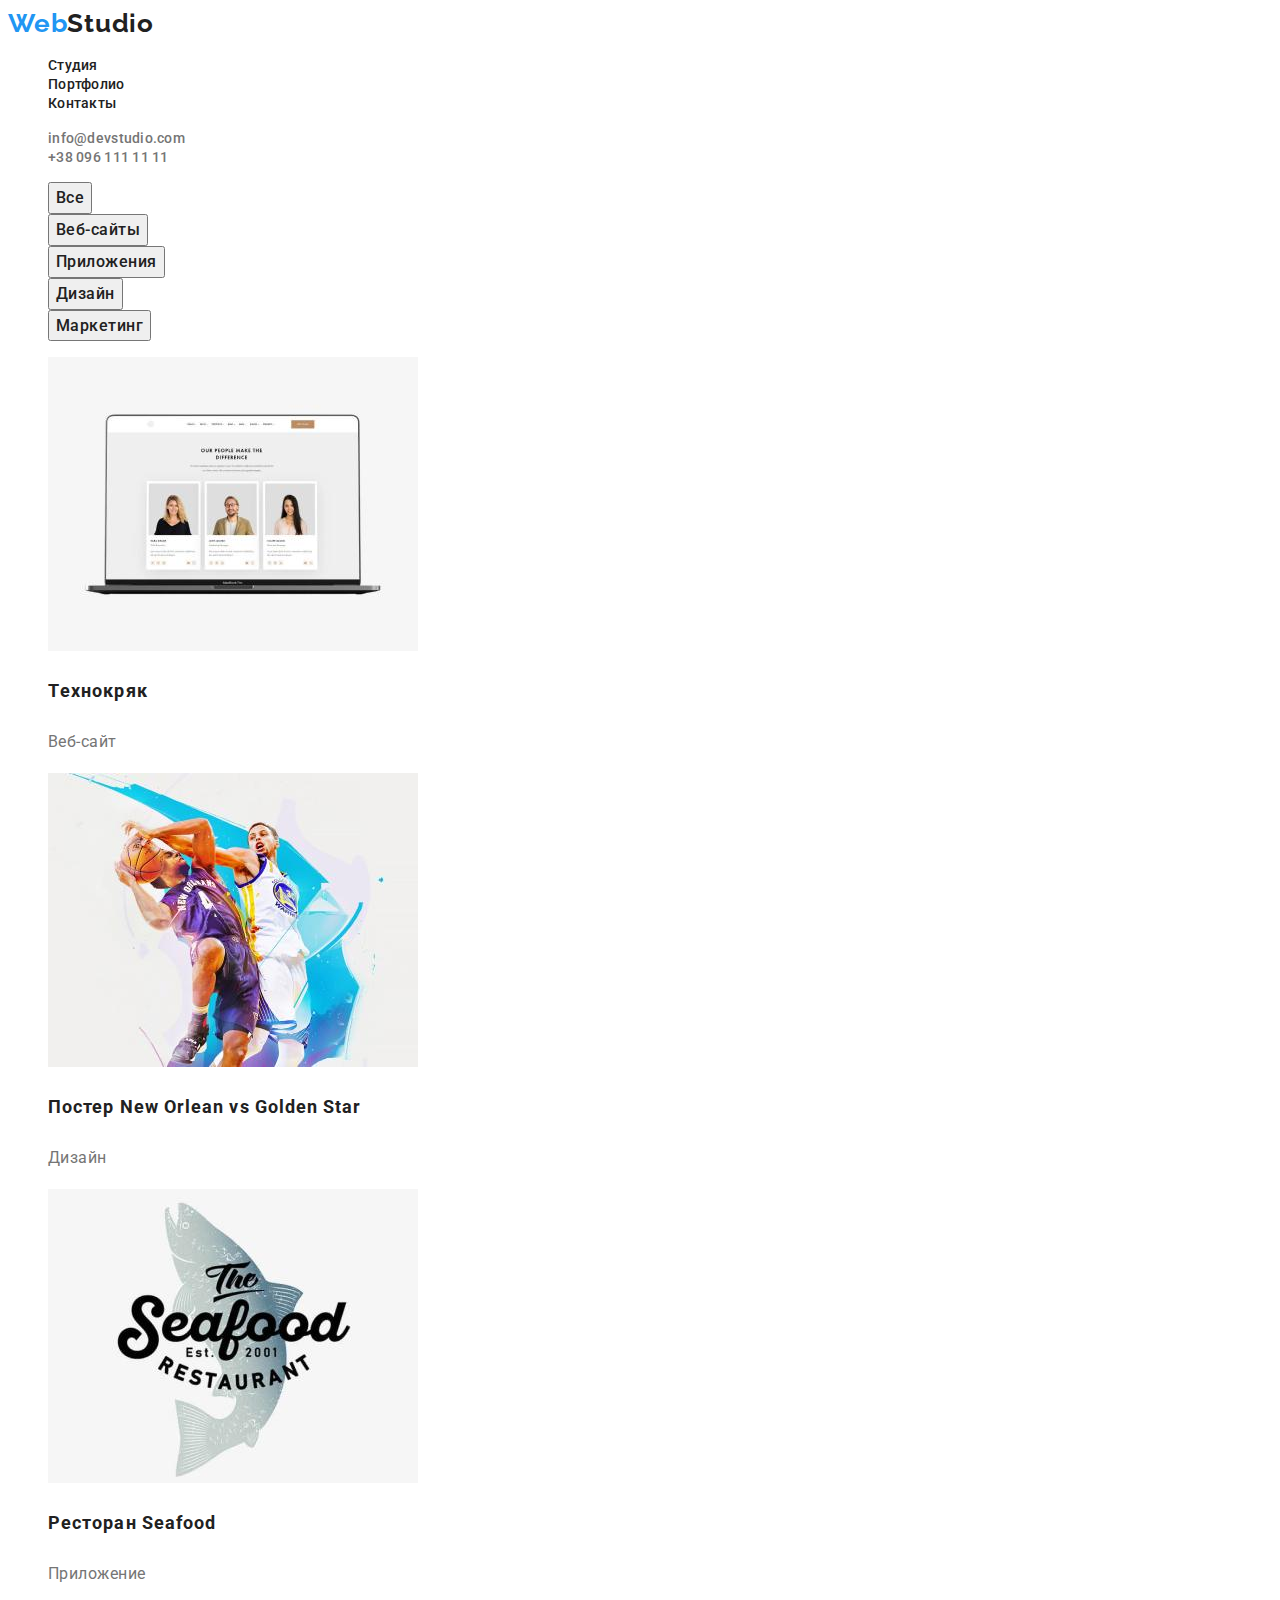
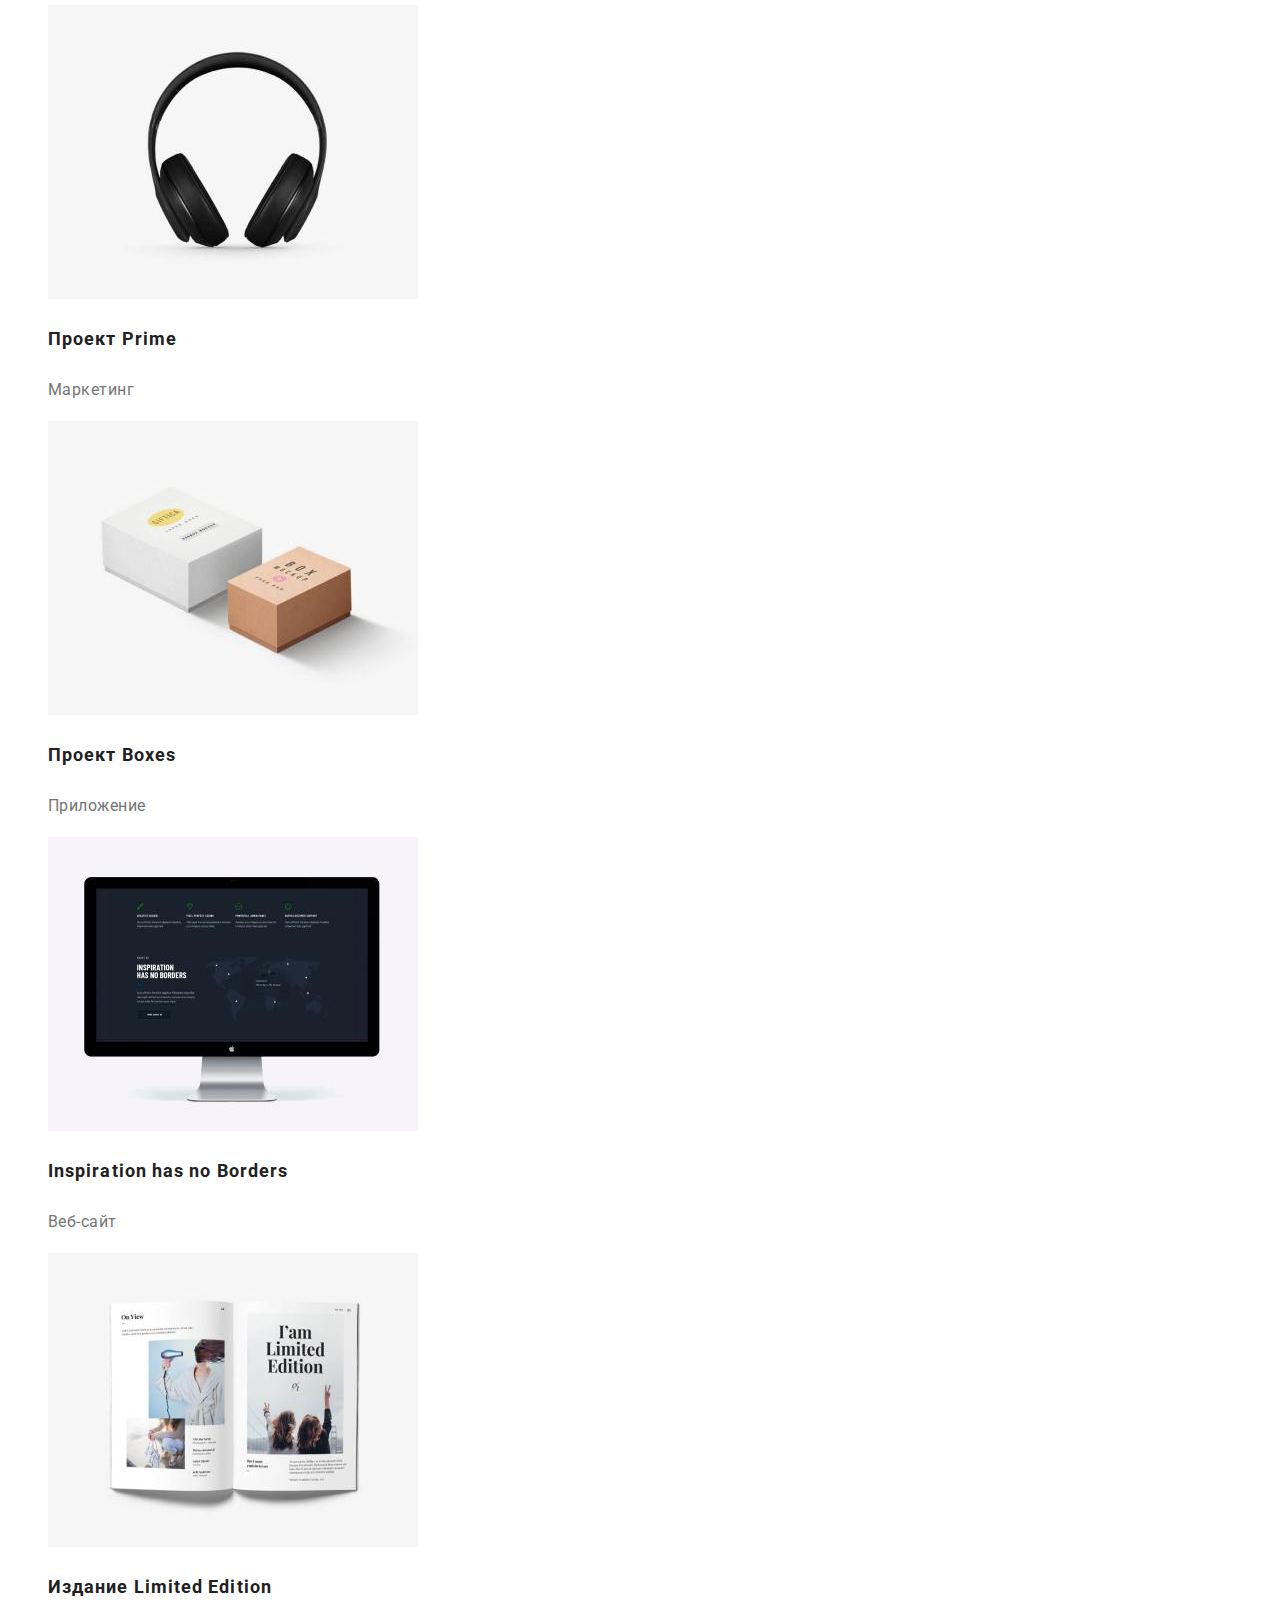
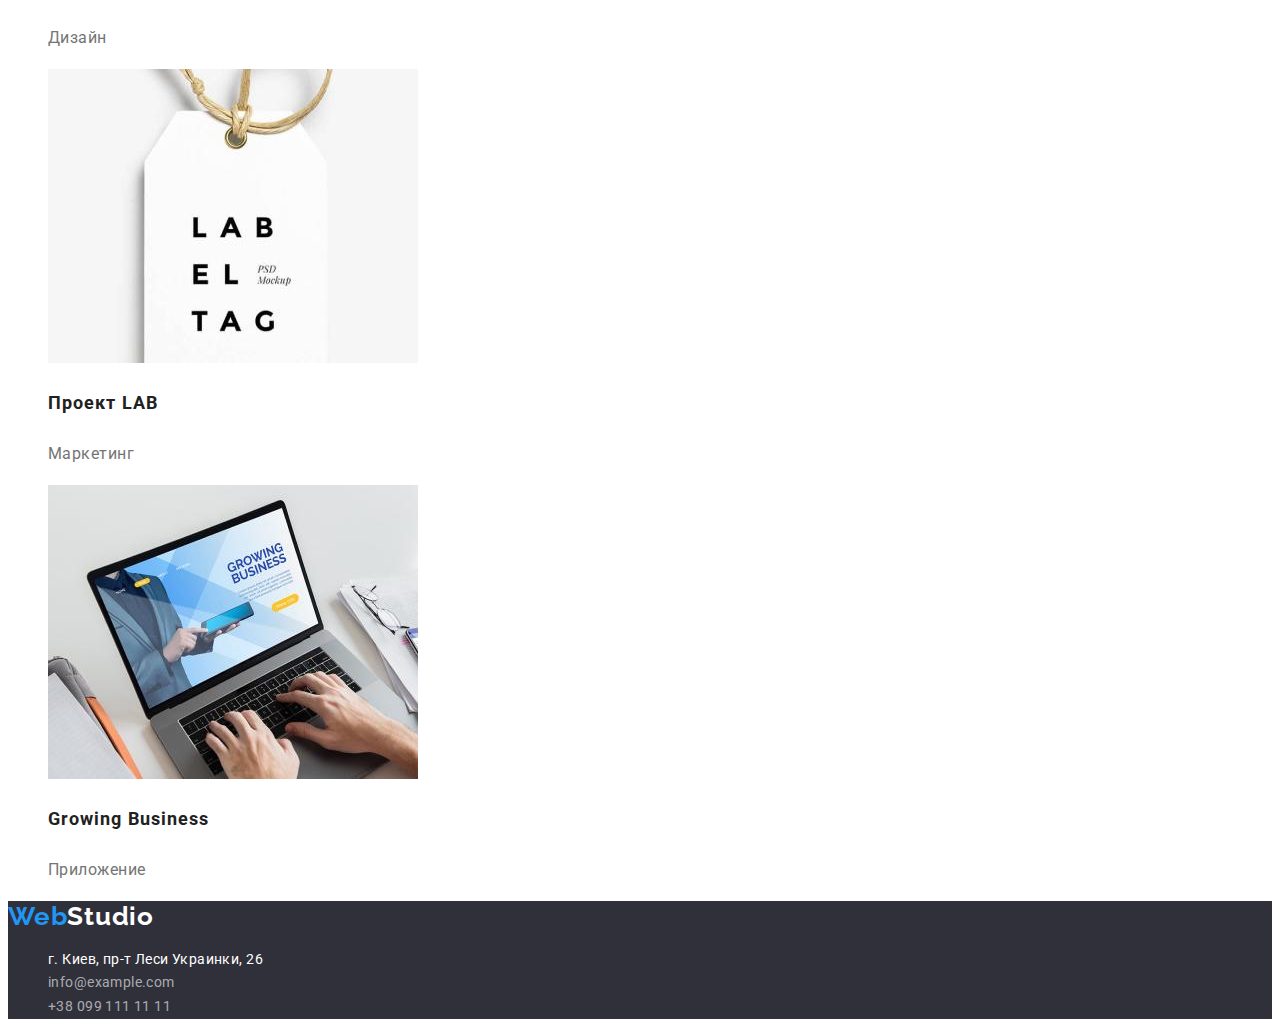
==== portfolio.html @ d976edd1 "start portfolio" ====
<!DOCTYPE html>
<html lang="ru">

<head>
    <meta charset="UTF-8">
    <meta http-equiv="X-UA-Compatible" content="IE=edge">
    <meta name="viewport" content="width=device-width, initial-scale=1.0">
    <title>Document</title>
    <link rel="preconnect" href="https://fonts.googleapis.com">
    <link rel="preconnect" href="https://fonts.gstatic.com" crossorigin>
    <link href="https://fonts.googleapis.com/css2?family=Raleway:wght@700&family=Roboto:wght@400;500;700&display=swap" rel="stylesheet">
    <link rel="stylesheet" href="./css/styles.css">
</head>

<body>
    <!--Шапка сайта-->
    <header class="header">
        <nav class="header-nav">
            <a class="link-logo link" href="/"><span class="logo">Web</span>Studio</a>
            <ul class="list menu-list">
                <li><a class="menu-link link" href="">Студия</a></li>
                <li><a class="menu-link link" href="">Портфолио</a></li>
                <li><a class="menu-link link" href="">Контакты</a></li>
            </ul>
        </nav>
        <ul class="list header-contacts">
            <li><a class="contacts-link link" href="mailto:info@devstudio.com" class="link contacts">info@devstudio.com</a></li>
            <li><a class="contacts-link link" href="tel:+380961111111" class="link contacts">+38 096 111 11 11</a></li>
        </ul>
    </header>
    <!--main-->
    <main>
        <h1 class="visually-hidden">Портфолио</h1>
        <section class="filters">
            <h2 class="visually-hidden">Фильтры</h2>
            <ul class="filters-list list">
                <li class="filters-item">
                    <button class="filters-button" type="button">Все</button>
                </li>
                <li class="filters-item">
                    <button class="filters-button" type="button">Веб-сайты</button>
                </li>
                <li class="filters-item">
                    <button class="filters-button" type="button">Приложения</button>
                </li>
                <li class="filters-item">
                    <button class="filters-button" type="button">Дизайн</button>
                </li>
                <li class="filters-item">
                    <button class="filters-button" type="button">Маркетинг</button>
                </li>
            </ul>
        </section>
        <section class="projects">
            <h2 class="visually-hidden">Проекты</h2>
            <ul class="projects-list list">
                <li class="projects-item">
                    <a class="link" href="">
                    <img src="./images/techno.jpg" alt="Ноутбук с веб-сайтом Tехнокряк">
                    <h3 class="projects-title">Tехнокряк</h3>
                    <p class="projects-text">Веб-сайт</p>
                    </a>
                </li>
                <li class="projects-item">
                    <a class="link" href="">
                    <img src="./images/new_orlean_vs_goldenstar.jpg" alt="Постер New Orlean vs Golden Star">
                    <h3 class="projects-title">Постер New Orlean vs Golden Star</h3>
                    <p class="projects-text">Дизайн</p>
                    </a>
                </li>
                <li class="projects-item">
                    <a class="link" href="">
                    <img src="./images/restaurant_seafood.jpg" alt="Приложение для ресторана Seafood">
                    <h3 class="projects-title">Ресторан Seafood</h3>
                    <p class="projects-text">Приложение</p>
                    </a>
                </li>
                <li class="projects-item">
                    <a class="link" href="">
                    <img src="./images/project_prime.jpg" alt="Наушники">
                    <h3 class="projects-title">Проект Prime</h3>
                    <p class="projects-text">Маркетинг</p>
                    </a>
                </li>
                <li class="projects-item">
                    <a class="link" href="">
                    <img src="./images/project_boxes.jpg" alt="Две коробки">
                    <h3 class="projects-title">Проект Boxes</h3>
                    <p class="projects-text">Приложение</p>
                    </a>
                </li>
                <li class="projects-item">
                    <a class="link" href="">
                    <img src="./images/inspiration_has_no_borders.jpg" alt="Монитор с изображением веб-сайта">
                    <h3 class="projects-title">Inspiration has no Borders</h3>
                    <p class="projects-text">Веб-сайт</p>
                    </a>
                </li>
                <li class="projects-item">
                    <a class="link" href="">
                    <img src="./images/limited_edition.jpg" alt="Журнал">
                    <h3 class="projects-title">Издание Limited Edition</h3>
                    <p class="projects-text">Дизайн</p>
                    </a>
                </li>
                <li class="projects-item">
                    <a class="link" href="">
                    <img src="./images/project_lab.jpg" alt="Бирка с логотипом">
                    <h3 class="projects-title">Проект LAB</h3>
                    <p class="projects-text">Маркетинг</p>
                    </a>
                </li>
                <li class="projects-item">
                    <a class="link" href="">
                    <img src="./images/growing_business.jpg" alt="Ноутбук с открытым приложением">
                    <h3 class="projects-title">Growing Business</h3>
                    <p class="projects-text">Приложение</p>
                    </a>
                </li>
        </ul>
        </section>
    </main>
    <!--Подвал-->
    <footer class="footer">
        <a class="link link-logo" href="/"><span class="logo">Web</span><span class="logo-peas">Studio</span></a>
        <address class="address">
            <ul class="footer-list list">
                <li class="footer-item">
                    <a class="footer-link address-link link" href="https://goo.gl/maps/ogWhapV2cwfXkdkf7" target="_blank" rel="noreferrer noopener" class="link coloring">г. Киев,
                        пр-т Леси Украинки, 26</a>
                </li>
                <li class="footer-item">
                    <a class="footer-link footer-contacts link" href="mailto:info@example.com" class="link coloring-contacts">info@example.com</a>
                </li>
                <li class="footer-item">
                    <a class="footer-link footer-contacts link" href="tel:+380991111111" class="link coloring-contacts">+38 099 111 11 11</a>
                </li>
            </ul>
        </address>
    </footer>

</body>
</html>
---- css/styles.css ----
/* color: #757575; */
/* main color: #212121; */
/* color: #FFFFFF; */
/* color: rgba(255, 255, 255, 0.6); */
/* color: #2196F3; */

:root {
    --primary-title-color: #212121;
    --primery-text-color: #757575;
    --accent-color: #2196F3;
    --hiro-white-color: #FFFFFF;
    --for-footer: rgba(255, 255, 255, 0.6);
    --secondary-title-color: #212121;
    
}

body { 
    font-family: 'Roboto', sans-serif;
    font-style: normal;
    color: var(--primary-text-color);
}
.list {
    list-style: none;
}
.link {
    text-decoration: none;
}

.second-title {
    font-weight: 700;
    font-size: 36px;
    line-height: 1.17;
    text-align: center;
    letter-spacing: 0.03em;
    color: var(--primary-title-color);
}

.footer-link {
    font-weight: 400;
    font-size: 14px;
    line-height: 1.7;
    letter-spacing: 0.03em;
}

/* ----------------header------------------- */

.link-logo {
    font-family: 'Raleway', sans-serif;
    font-weight: 700;
    font-size: 26px;
    line-height: 1.19;
    letter-spacing: 0.03em;
    color: var(--secondary-title-color);
}
.logo {
    color: var(--accent-color);
}

.menu-link {
    font-weight: 500;
    font-size: 14px;
    line-height: 1.14;
    letter-spacing: 0.02em;
    color: var(--secondary-title-color);
}

.contacts-link {
    font-weight: 500;
    font-size: 14px;
    line-height: 1.14;
    letter-spacing: 0.02em;
    color: var(--primery-text-color);
}

.menu-link:hover, .menu-link:focus,
.contacts-link:hover, .contacts-link:focus {
    color: var(--accent-color);
}

.visually-hidden {
    position: absolute;
    white-space: nowrap;
    width: 1px;
    height: 1px;
    overflow: hidden;
    border: 0;
    padding: 0;
    clip: rect(0 0 0 0);
    clip-path: inset(50%);
    margin: -1px;
}

/* ----------------hero------------------- */

.hero {
    background-color: #2F303A;
}
.hero-title {
    font-weight: 900;
    font-size: 44px;
    line-height: 1.36;
    text-align: center;
    letter-spacing: 0.06em;
    text-transform: uppercase;
    color: var(--hiro-white-color);
}
.hero-button {
    font-family: inherit;
    font-weight: 700;
    font-size: 16px;
    line-height: 1.87;    
    letter-spacing: 0.06em;
    color: var(--hiro-white-color);    
    background-color: var(--accent-color);
    cursor: pointer;
}
.hero-button:hover, .hero-button:focus {
    background-color: #188CE8;
}
/* ---------------our advantage---------------- */

.advantage-title {
    font-weight: 700;
    font-size: 14px;
    line-height: 1.14;
    letter-spacing: 0.03em;
    text-transform: uppercase;
    color: var(--secondary-title-color);
}
.advantage-text {
    font-weight: 400;
    font-size: 14px;
    line-height: 1.71;
    letter-spacing: 0.03em;
    color: var(--primery-text-color);
}
/* ---------------what are we doing--------------- */

/* -----------------our team------------------ */
.team {
    background-color:  #F5F4FA;
}
.member-team {
    font-weight: 500;
    font-size: 16px;
    line-height: 1.19;
    text-align: center;
    letter-spacing: 0.03em;
    color: var(--secondary-title-color);
}
.text-team {
    font-weight: 400;
    font-size: 16px;
    line-height: 1.19;
    text-align: center;
    letter-spacing: 0.03em;
    color: var(--primery-text-color);
}
/* -----------------footer------------------ */
.footer {
    background-color: #2F303A;
}
.logo-peas {
    color: var(--hiro-white-color);
}
.address {
    font-style: normal;
}
.address-link {
    color: var(--hiro-white-color);
}
.footer-contacts {
    color: var(--for-footer);
}
.footer-link:hover, .footer-link:focus {
    color: var(--accent-color);
}


/* -------------------------Portfolio------------------------------ */
/* -------------------------Portfolio------------------------------ */
/* -----------------filters section------------------ */
.filters-button {
    font-family: inherit;
    font-weight: 500;
    font-size: 16px;
    line-height: 1.62;
    text-align: center;
    letter-spacing: 0.03em;
    color: var(--secondary-title-color);
}
.filters-button:focus, .filters-button:hover {
    background-color: var(--accent-color);
    color: var(--hiro-white-color);
}
/* -----------------projects section------------------ */
.projects-title {
    font-weight: 700;
    font-size: 18px;
    line-height: 2;
    letter-spacing: 0.06em;
    color: var(--secondary-title-color);
}
.projects-text {
    font-weight: normal;
    font-size: 16px;
    line-height: 1.87;
    letter-spacing: 0.03em;
    color: var(--primery-text-color);
}
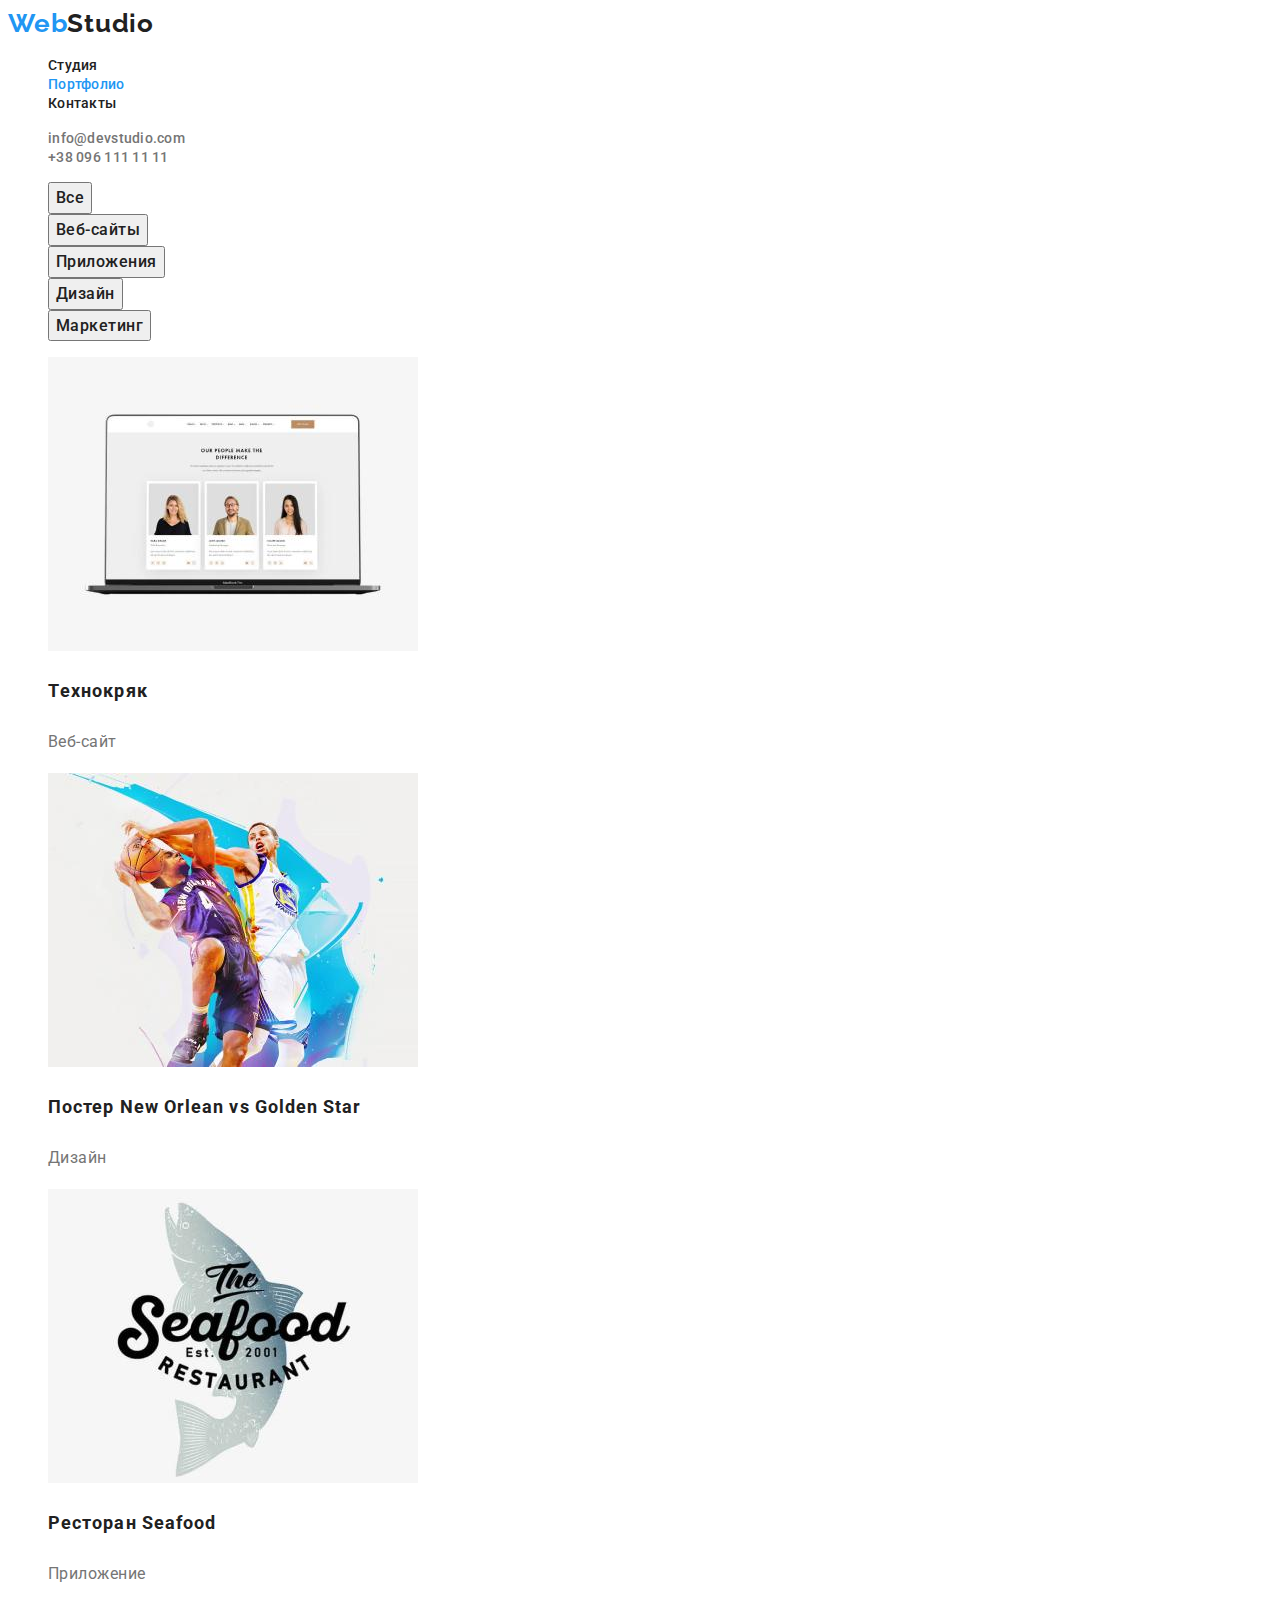
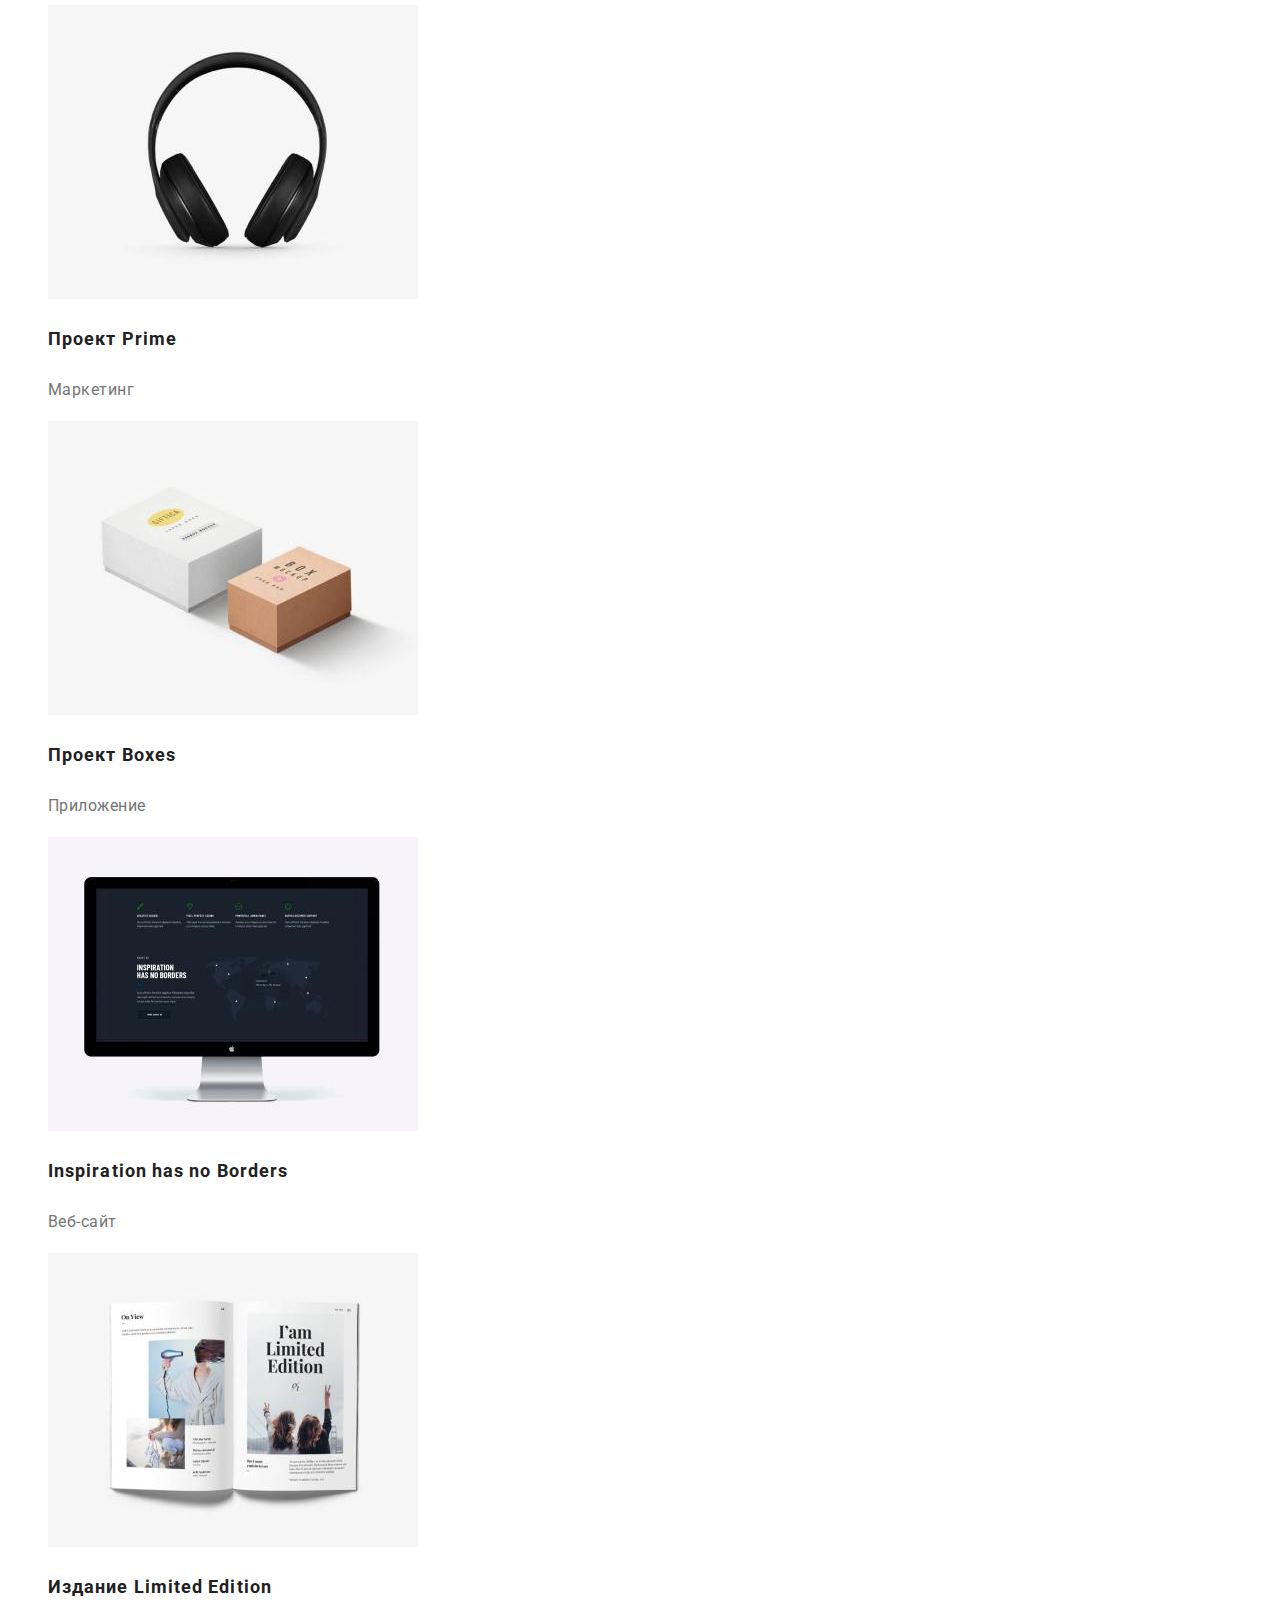
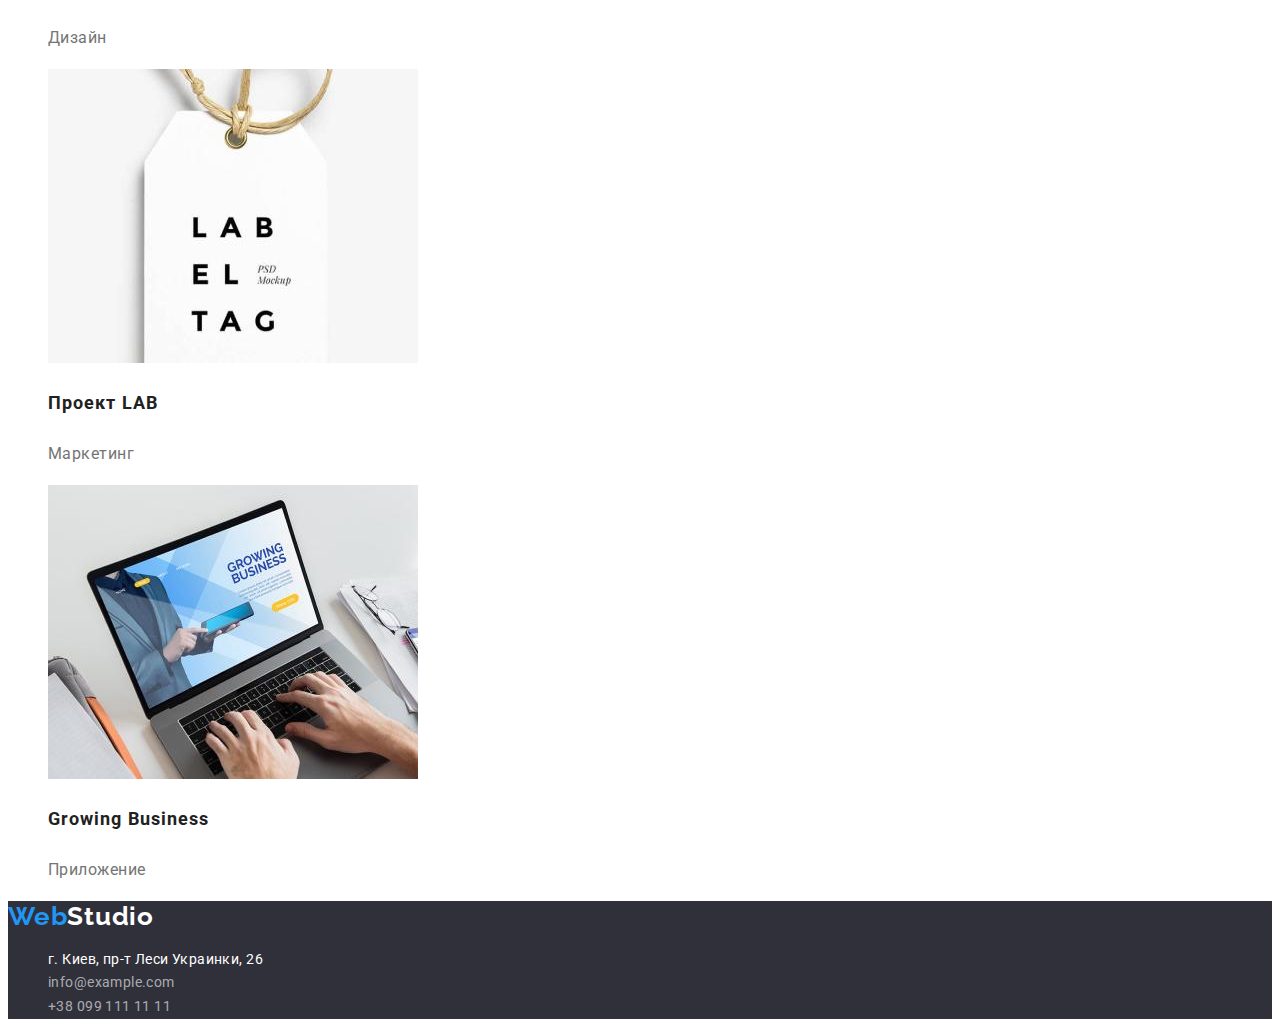
==== commit 94753741: "final" ====
--- a/portfolio.html
+++ b/portfolio.html
@@ -8,7 +8,7 @@
     <title>Document</title>
     <link rel="preconnect" href="https://fonts.googleapis.com">
     <link rel="preconnect" href="https://fonts.gstatic.com" crossorigin>
-    <link href="https://fonts.googleapis.com/css2?family=Raleway:wght@700&family=Roboto:wght@400;500;700&display=swap" rel="stylesheet">
+    <link href="https://fonts.googleapis.com/css2?family=Raleway:wght@700&family=Roboto:wght@400;500;700;900&display=swap" rel="stylesheet">
     <link rel="stylesheet" href="./css/styles.css">
 </head>
 
@@ -18,21 +18,24 @@
         <nav class="header-nav">
             <a class="link-logo link" href="/"><span class="logo">Web</span>Studio</a>
             <ul class="list menu-list">
-                <li><a class="menu-link link" href="">Студия</a></li>
-                <li><a class="menu-link link" href="">Портфолио</a></li>
-                <li><a class="menu-link link" href="">Контакты</a></li>
+                <li><a class="menu link" href="./index.html">Студия</a></li>
+                <li><a class="menu link current" href="./portfolio.html">Портфолио</a></li>
+                <li><a class="menu link" href="">Контакты</a></li>
             </ul>
         </nav>
-        <ul class="list header-contacts">
-            <li><a class="contacts-link link" href="mailto:info@devstudio.com" class="link contacts">info@devstudio.com</a></li>
-            <li><a class="contacts-link link" href="tel:+380961111111" class="link contacts">+38 096 111 11 11</a></li>
+        <ul class="list contacts">
+            <li class="contacts-item">
+                <a class="contacts-link link" href="mailto:info@devstudio.com" class="link contacts">info@devstudio.com</a>
+            </li>
+            <li class="contacts-item">
+                <a class="contacts-link link" href="tel:+380961111111" class="link contacts">+38 096 111 11 11</a>
+            </li>
         </ul>
     </header>
     <!--main-->
-    <main>
-        <h1 class="visually-hidden">Портфолио</h1>
+    <main>        
         <section class="filters">
-            <h2 class="visually-hidden">Фильтры</h2>
+            <h1 class="visually-hidden">Портфолио</h1>
             <ul class="filters-list list">
                 <li class="filters-item">
                     <button class="filters-button" type="button">Все</button>
@@ -49,71 +52,68 @@
                 <li class="filters-item">
                     <button class="filters-button" type="button">Маркетинг</button>
                 </li>
-            </ul>
-        </section>
-        <section class="projects">
-            <h2 class="visually-hidden">Проекты</h2>
+            </ul>        
             <ul class="projects-list list">
                 <li class="projects-item">
                     <a class="link" href="">
-                    <img src="./images/techno.jpg" alt="Ноутбук с веб-сайтом Tехнокряк">
+                    <img src="./images/techno.jpg" alt="Ноутбук с веб-сайтом Tехнокряк" width="370" height="294">
                     <h3 class="projects-title">Tехнокряк</h3>
                     <p class="projects-text">Веб-сайт</p>
                     </a>
                 </li>
                 <li class="projects-item">
                     <a class="link" href="">
-                    <img src="./images/new_orlean_vs_goldenstar.jpg" alt="Постер New Orlean vs Golden Star">
-                    <h3 class="projects-title">Постер New Orlean vs Golden Star</h3>
+                    <img src="./images/new_orlean_vs_goldenstar.jpg" alt="Постер" width="370" height="294">
+                    <h3 class="projects-title">Постер <span lang="eng">New Orlean vs Golden Star</span></h3>
                     <p class="projects-text">Дизайн</p>
                     </a>
                 </li>
                 <li class="projects-item">
                     <a class="link" href="">
-                    <img src="./images/restaurant_seafood.jpg" alt="Приложение для ресторана Seafood">
-                    <h3 class="projects-title">Ресторан Seafood</h3>
+                    <img src="./images/restaurant_seafood.jpg" alt="Приложение для ресторана" width="370" height="294">
+                    <h3 class="projects-title">Ресторан <span lang="eng">Seafood</span></h3> 
                     <p class="projects-text">Приложение</p>
                     </a>
                 </li>
                 <li class="projects-item">
                     <a class="link" href="">
-                    <img src="./images/project_prime.jpg" alt="Наушники">
-                    <h3 class="projects-title">Проект Prime</h3>
+                    <img src="./images/project_prime.jpg" alt="Наушники" width="370" height="294">
+                    <h3 class="projects-title">Проект <span lang="eng">Prime</span></h3>
                     <p class="projects-text">Маркетинг</p>
                     </a>
                 </li>
                 <li class="projects-item">
                     <a class="link" href="">
-                    <img src="./images/project_boxes.jpg" alt="Две коробки">
-                    <h3 class="projects-title">Проект Boxes</h3>
+                    <img src="./images/project_boxes.jpg" alt="Две коробки" width="370" height="294">
+                    <h3 class="projects-title">Проект <span lang="eng">Boxes</span></h3>
                     <p class="projects-text">Приложение</p>
                     </a>
                 </li>
                 <li class="projects-item">
                     <a class="link" href="">
-                    <img src="./images/inspiration_has_no_borders.jpg" alt="Монитор с изображением веб-сайта">
-                    <h3 class="projects-title">Inspiration has no Borders</h3>
+                    <img src="./images/inspiration_has_no_borders.jpg" alt="Монитор с изображением веб-сайта" width="370" height="294">
+                    <h3 class="projects-title" lang="eng">Inspiration has no Borders</h3>
                     <p class="projects-text">Веб-сайт</p>
                     </a>
                 </li>
                 <li class="projects-item">
                     <a class="link" href="">
-                    <img src="./images/limited_edition.jpg" alt="Журнал">
-                    <h3 class="projects-title">Издание Limited Edition</h3>
+                    <img src="./images/limited_edition.jpg" alt="Журнал" width="370" height="294">
+                    <h3 class="projects-title">Издание <span lang="eng">Limited Edition</span></h3>
                     <p class="projects-text">Дизайн</p>
                     </a>
                 </li>
                 <li class="projects-item">
                     <a class="link" href="">
-                    <img src="./images/project_lab.jpg" alt="Бирка с логотипом">
-                    <h3 class="projects-title">Проект LAB</h3>
+                    <img src="./images/project_lab.jpg" alt="Бирка с логотипом" width="370" height="294">
+                    <h3 class="projects-title">Проект <span lang="eng">LAB</span></h3>
                     <p class="projects-text">Маркетинг</p>
                     </a>
                 </li>
                 <li class="projects-item">
                     <a class="link" href="">
-                    <img src="./images/growing_business.jpg" alt="Ноутбук с открытым приложением">
-                    <h3 class="projects-title">Growing Business</h3>
+                    <img src="./images/growing_business.jpg" alt="Ноутбук с открытым приложением" width="370" height="294">
+                    <h3 class="projects-title" lang="eng">Growing Business</h3>
                     <p class="projects-text">Приложение</p>
                     </a>
                 </li>
@@ -138,6 +138,5 @@
             </ul>
         </address>
     </footer>
-
 </body>
 </html>--- a/css/styles.css
+++ b/css/styles.css
@@ -15,8 +15,7 @@
 }
 
 body { 
-    font-family: 'Roboto', sans-serif;
-    font-style: normal;
+    font-family: 'Roboto', sans-serif;    
     color: var(--primary-text-color);
 }
 .list {
@@ -35,8 +34,7 @@
     color: var(--primary-title-color);
 }
 
-.footer-link {
-    font-weight: 400;
+.footer-link {    
     font-size: 14px;
     line-height: 1.7;
     letter-spacing: 0.03em;
@@ -56,7 +54,11 @@
     color: var(--accent-color);
 }
 
-.menu-link {
+.menu-list .current {
+    color: var(--accent-color);
+}
+
+.menu {
     font-weight: 500;
     font-size: 14px;
     line-height: 1.14;
@@ -72,7 +74,7 @@
     color: var(--primery-text-color);
 }
 
-.menu-link:hover, .menu-link:focus,
+.menu:hover, .menu:focus,
 .contacts-link:hover, .contacts-link:focus {
     color: var(--accent-color);
 }
@@ -127,8 +129,7 @@
     text-transform: uppercase;
     color: var(--secondary-title-color);
 }
-.advantage-text {
-    font-weight: 400;
+.advantage-text {    
     font-size: 14px;
     line-height: 1.71;
     letter-spacing: 0.03em;
@@ -148,8 +149,7 @@
     letter-spacing: 0.03em;
     color: var(--secondary-title-color);
 }
-.text-team {
-    font-weight: 400;
+.text-team {    
     font-size: 16px;
     line-height: 1.19;
     text-align: center;
@@ -164,7 +164,7 @@
     color: var(--hiro-white-color);
 }
 .address {
-    font-style: normal;
+    font-style: inherit;
 }
 .address-link {
     color: var(--hiro-white-color);
@@ -176,8 +176,6 @@
     color: var(--accent-color);
 }
 
-
-/* -------------------------Portfolio------------------------------ */
 /* -------------------------Portfolio------------------------------ */
 /* -----------------filters section------------------ */
 .filters-button {
@@ -188,6 +186,7 @@
     text-align: center;
     letter-spacing: 0.03em;
     color: var(--secondary-title-color);
+    cursor: pointer;
 }
 .filters-button:focus, .filters-button:hover {
     background-color: var(--accent-color);
@@ -201,10 +200,9 @@
     letter-spacing: 0.06em;
     color: var(--secondary-title-color);
 }
-.projects-text {
-    font-weight: normal;
+.projects-text {    
     font-size: 16px;
     line-height: 1.87;
     letter-spacing: 0.03em;
     color: var(--primery-text-color);
-}+}
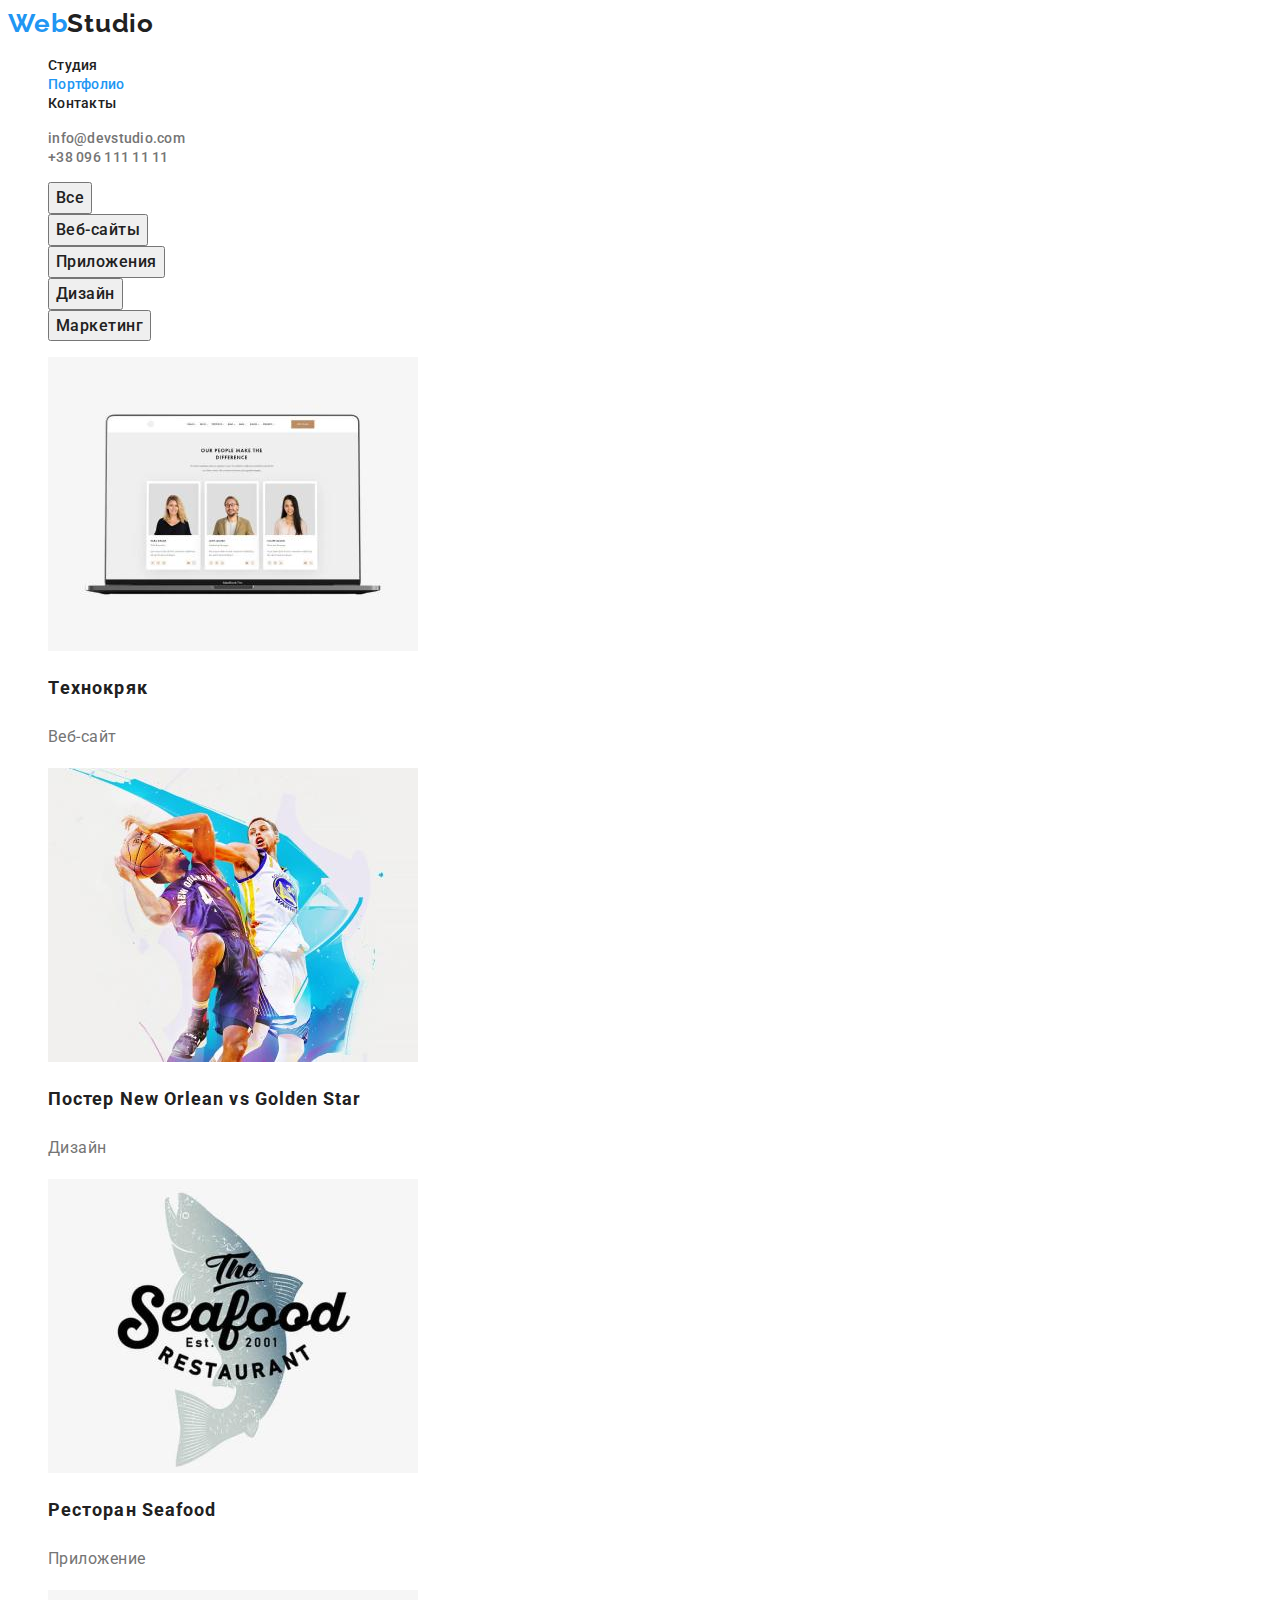
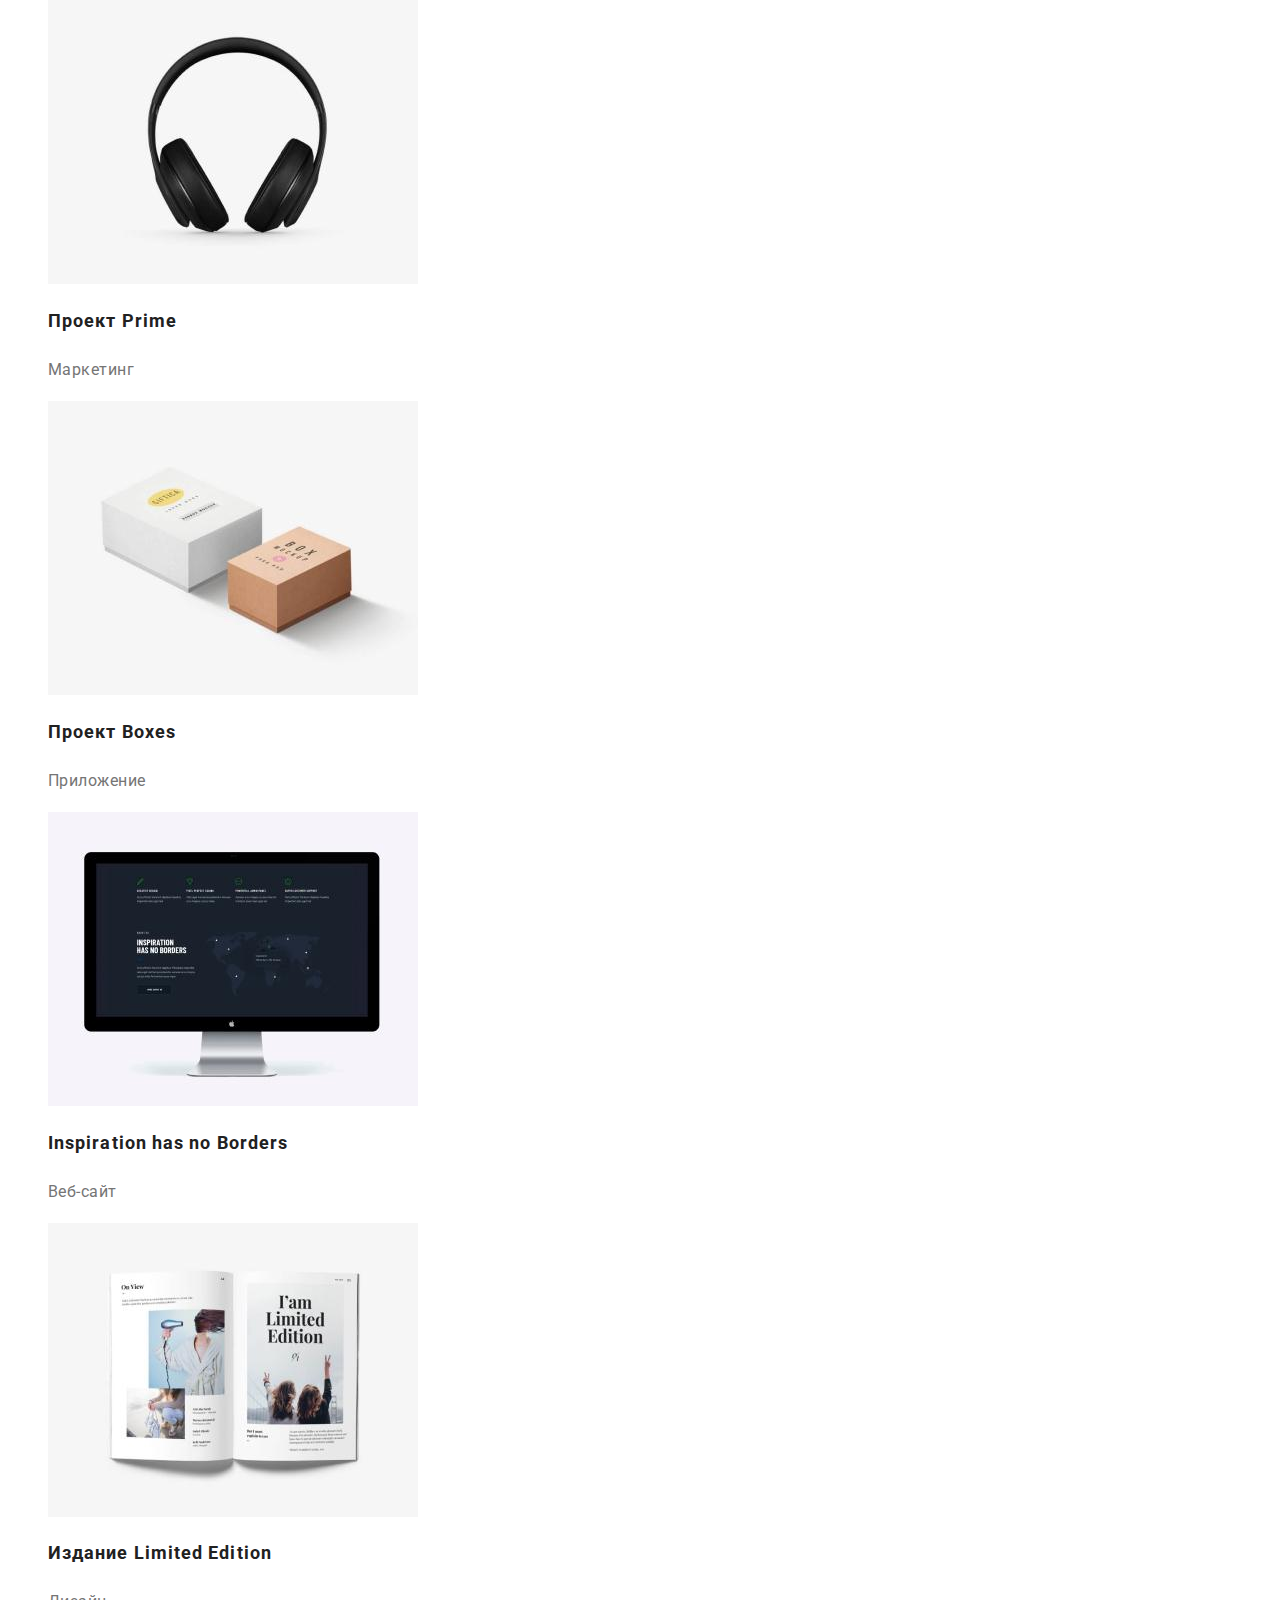
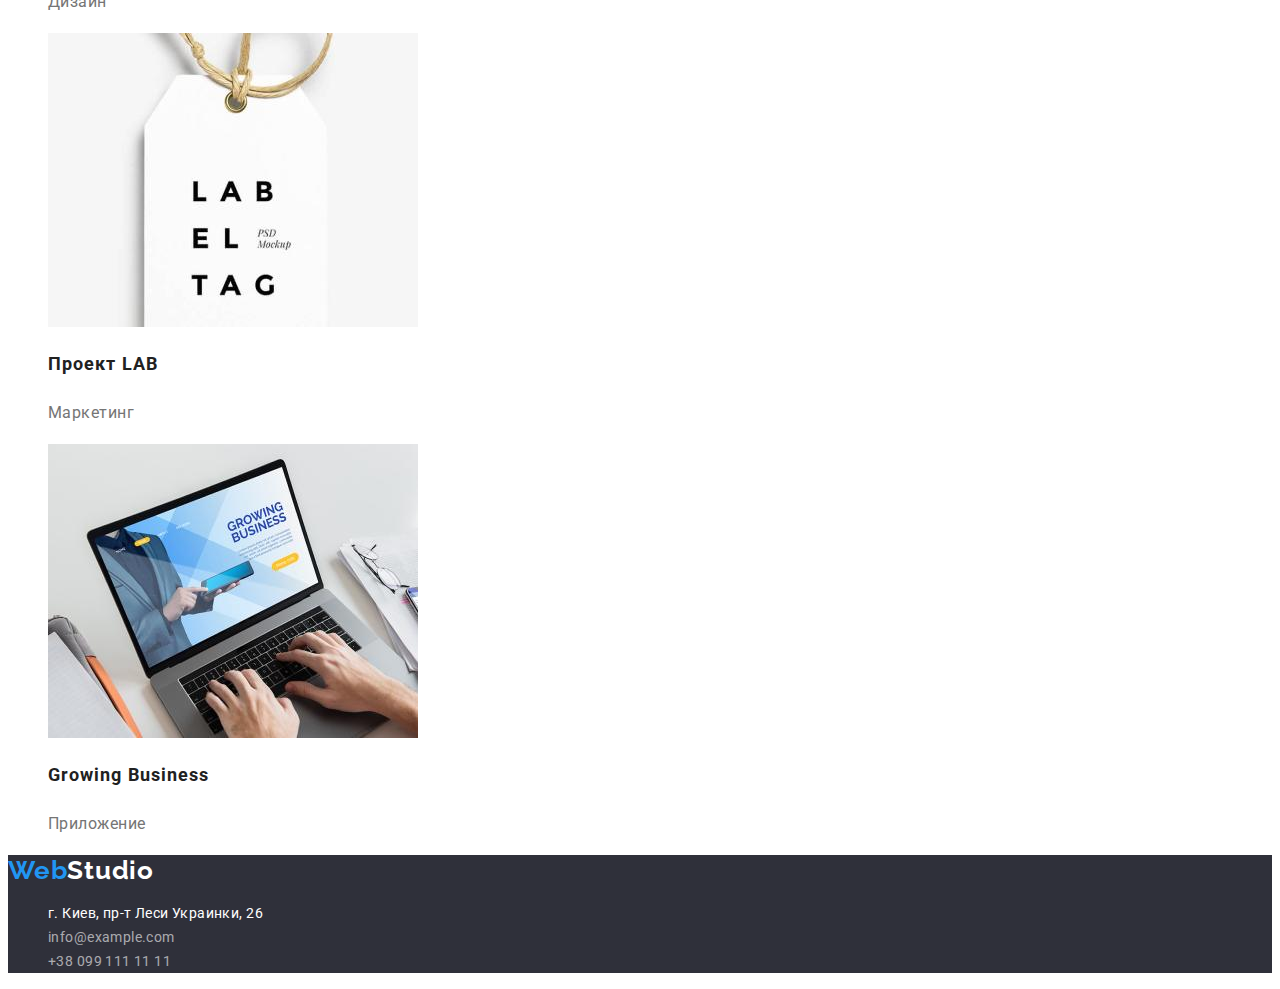
==== commit 55e0c9b8: "finish h2" ====
--- a/portfolio.html
+++ b/portfolio.html
@@ -57,63 +57,63 @@
                 <li class="projects-item">
                     <a class="link" href="">
                     <img src="./images/techno.jpg" alt="Ноутбук с веб-сайтом Tехнокряк" width="370" height="294">
-                    <h3 class="projects-title">Tехнокряк</h3>
+                    <h2 class="projects-title">Tехнокряк</h2>
                     <p class="projects-text">Веб-сайт</p>
                     </a>
                 </li>
                 <li class="projects-item">
                     <a class="link" href="">
                     <img src="./images/new_orlean_vs_goldenstar.jpg" alt="Постер" width="370" height="294">
-                    <h3 class="projects-title">Постер <span lang="eng">New Orlean vs Golden Star</span></h3>
+                    <h2 class="projects-title">Постер <span lang="eng">New Orlean vs Golden Star</span></h2>
                     <p class="projects-text">Дизайн</p>
                     </a>
                 </li>
                 <li class="projects-item">
                     <a class="link" href="">
                     <img src="./images/restaurant_seafood.jpg" alt="Приложение для ресторана" width="370" height="294">
-                    <h3 class="projects-title">Ресторан <span lang="eng">Seafood</span></h3> 
+                    <h2 class="projects-title">Ресторан <span lang="eng">Seafood</span></h2> 
                     <p class="projects-text">Приложение</p>
                     </a>
                 </li>
                 <li class="projects-item">
                     <a class="link" href="">
                     <img src="./images/project_prime.jpg" alt="Наушники" width="370" height="294">
-                    <h3 class="projects-title">Проект <span lang="eng">Prime</span></h3>
+                    <h2 class="projects-title">Проект <span lang="eng">Prime</span></h2>
                     <p class="projects-text">Маркетинг</p>
                     </a>
                 </li>
                 <li class="projects-item">
                     <a class="link" href="">
                     <img src="./images/project_boxes.jpg" alt="Две коробки" width="370" height="294">
-                    <h3 class="projects-title">Проект <span lang="eng">Boxes</span></h3>
+                    <h2 class="projects-title">Проект <span lang="eng">Boxes</span></h2>
                     <p class="projects-text">Приложение</p>
                     </a>
                 </li>
                 <li class="projects-item">
                     <a class="link" href="">
                     <img src="./images/inspiration_has_no_borders.jpg" alt="Монитор с изображением веб-сайта" width="370" height="294">
-                    <h3 class="projects-title" lang="eng">Inspiration has no Borders</h3>
+                    <h2 class="projects-title" lang="eng">Inspiration has no Borders</h2>
                     <p class="projects-text">Веб-сайт</p>
                     </a>
                 </li>
                 <li class="projects-item">
                     <a class="link" href="">
                     <img src="./images/limited_edition.jpg" alt="Журнал" width="370" height="294">
-                    <h3 class="projects-title">Издание <span lang="eng">Limited Edition</span></h3>
+                    <h2 class="projects-title">Издание <span lang="eng">Limited Edition</span></h2>
                     <p class="projects-text">Дизайн</p>
                     </a>
                 </li>
                 <li class="projects-item">
                     <a class="link" href="">
                     <img src="./images/project_lab.jpg" alt="Бирка с логотипом" width="370" height="294">
-                    <h3 class="projects-title">Проект <span lang="eng">LAB</span></h3>
+                    <h2 class="projects-title">Проект <span lang="eng">LAB</span></h2>
                     <p class="projects-text">Маркетинг</p>
                     </a>
                 </li>
                 <li class="projects-item">
                     <a class="link" href="">
                     <img src="./images/growing_business.jpg" alt="Ноутбук с открытым приложением" width="370" height="294">
-                    <h3 class="projects-title" lang="eng">Growing Business</h3>
+                    <h2 class="projects-title" lang="eng">Growing Business</h2>
                     <p class="projects-text">Приложение</p>
                     </a>
                 </li>
